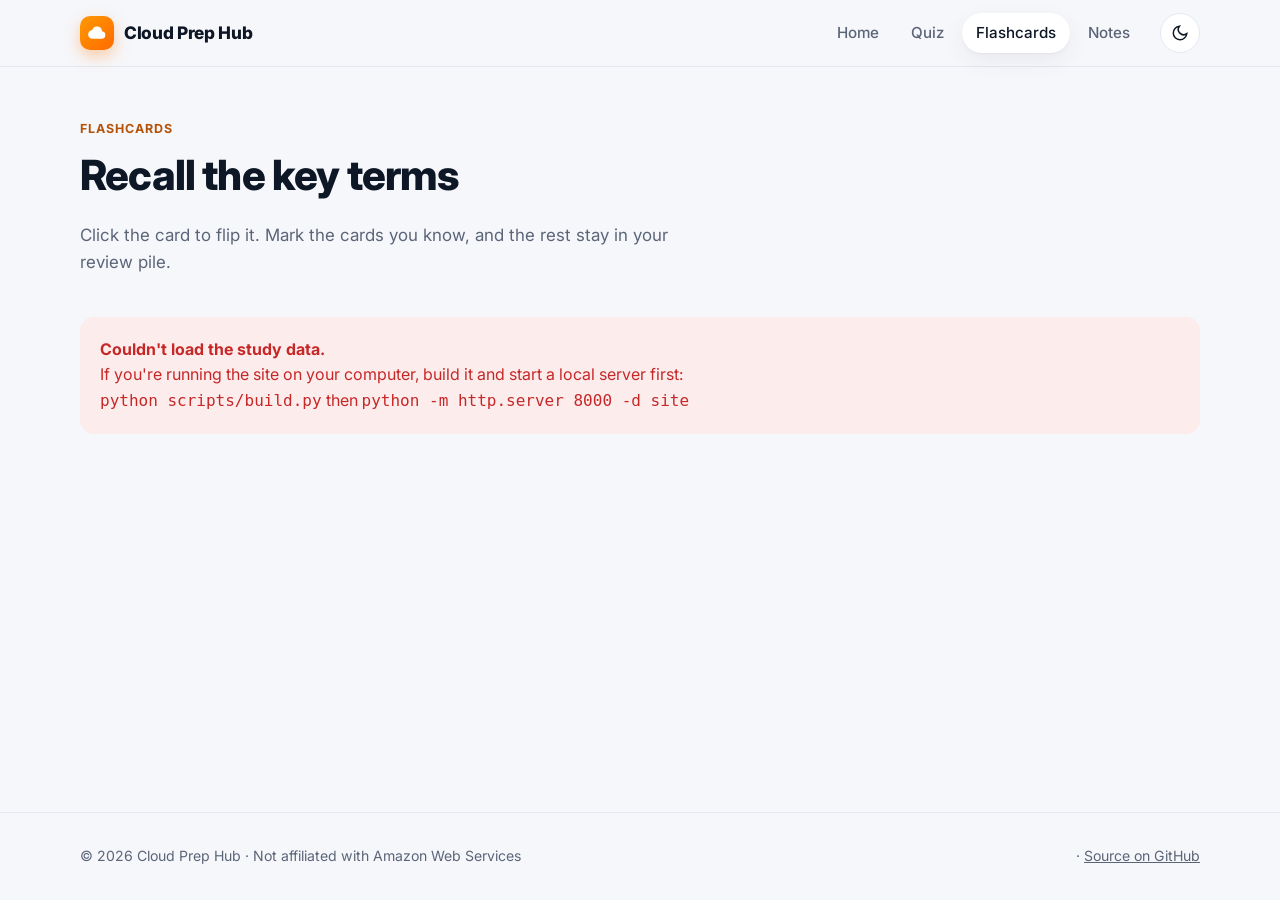
==== site/flashcards.html @ 3655358c "Build full study site with Python pipeline, tests and CI/CD" ====
<!DOCTYPE html>
<html lang="en">
<head>
  <meta charset="UTF-8">
  <meta name="viewport" content="width=device-width, initial-scale=1.0">
  <title>Flashcards · Cloud Prep Hub</title>
  <meta name="description" content="Flip-card revision of key AWS Cloud Practitioner terms and services.">
  <link rel="icon" href="data:image/svg+xml,<svg xmlns='http://www.w3.org/2000/svg' viewBox='0 0 100 100'><text y='.9em' font-size='90'>☁️</text></svg>">
  <link rel="preconnect" href="https://fonts.googleapis.com">
  <link rel="preconnect" href="https://fonts.gstatic.com" crossorigin>
  <link href="https://fonts.googleapis.com/css2?family=Inter:wght@400;500;600;700;800&family=JetBrains+Mono:wght@500;600&display=swap" rel="stylesheet">
  <link rel="stylesheet" href="css/style.css">
  <script>
    // Set the colour theme before the page draws, so it doesn't flash.
    try {
      const saved = localStorage.getItem("cph.theme");
      document.documentElement.dataset.theme = saved || (matchMedia("(prefers-color-scheme: dark)").matches ? "dark" : "light");
    } catch (e) { document.documentElement.dataset.theme = "light"; }
  </script>
  <script type="module" src="js/flashcards.js"></script>
</head>
<body>

  <header class="site-header">
    <div class="container header-inner">
      <a href="index.html" class="logo">
        <span class="logo-mark" aria-hidden="true">
          <svg width="20" height="20" viewBox="0 0 24 24" fill="currentColor"><path d="M17.5 19a4.5 4.5 0 0 0 .5-8.97A6 6 0 0 0 6.34 8.3 5 5 0 0 0 7 18.97V19h10.5z"/></svg>
        </span>
        Cloud Prep Hub
      </a>
      <nav class="main-nav" id="main-nav" aria-label="Main">
        <a href="index.html">Home</a>
        <a href="quiz.html">Quiz</a>
        <a href="flashcards.html">Flashcards</a>
        <a href="notes.html">Notes</a>
      </nav>
      <button class="icon-btn theme-btn" type="button" aria-label="Toggle dark mode">
        <svg class="theme-icon-light" width="18" height="18" viewBox="0 0 24 24" fill="none" stroke="currentColor" stroke-width="2" stroke-linecap="round"><path d="M21 12.8A9 9 0 1 1 11.2 3a7 7 0 0 0 9.8 9.8z"/></svg>
        <svg class="theme-icon-dark" width="18" height="18" viewBox="0 0 24 24" fill="none" stroke="currentColor" stroke-width="2" stroke-linecap="round"><circle cx="12" cy="12" r="4"/><path d="M12 2v2M12 20v2M4.9 4.9l1.4 1.4M17.7 17.7l1.4 1.4M2 12h2M20 12h2M4.9 19.1l1.4-1.4M17.7 6.3l1.4-1.4"/></svg>
      </button>
      <button class="icon-btn menu-btn" type="button" aria-label="Open menu" aria-expanded="false" aria-controls="main-nav">
        <svg width="18" height="18" viewBox="0 0 24 24" fill="none" stroke="currentColor" stroke-width="2" stroke-linecap="round"><path d="M4 7h16M4 12h16M4 17h16"/></svg>
      </button>
    </div>
  </header>

  <main class="container">
    <div class="page-head">
      <div class="eyebrow">Flashcards</div>
      <h1>Recall the key terms</h1>
      <p>Click the card to flip it. Mark the cards you know, and the rest stay in your review pile.</p>
    </div>
    <div id="fc-root">
      <p class="loading">Loading flashcards…</p>
    </div>
  </main>

  <footer class="site-footer">
    <div class="container footer-inner">
      <span>&copy; <span id="year"></span> Cloud Prep Hub · Not affiliated with Amazon Web Services</span>
      <span><span id="build-info" class="mono"></span> · <a href="https://github.com/naseem-ie/cloud-prep-hub" target="_blank" rel="noopener">Source on GitHub</a></span>
    </div>
  </footer>

</body>
</html>
---- site/css/style.css ----
/* ==========================================================================
   Cloud Prep Hub: shared styles
   1. Design tokens (colours, spacing, fonts) for light and dark themes
   2. Base elements
   3. Layout: header, footer, containers
   4. Components: buttons, cards, chips, progress bars
   5. Page-specific styles: home, quiz, flashcards, notes
   ========================================================================== */

/* ---------- 1. Design tokens ---------- */
:root {
  --bg: #f6f7fb;
  --surface: #ffffff;
  --surface-2: #f0f2f8;
  --border: #e3e7f0;
  --text: #0e1726;
  --muted: #5b6578;
  --brand: #ff9900;
  --brand-ink: #b45309;
  --brand-soft: #fff4e2;
  --navy: #0b1b33;
  --success: #15803d;
  --success-soft: #e7f6ec;
  --danger: #c62828;
  --danger-soft: #fdecec;
  --shadow: 0 1px 2px rgba(14, 23, 38, 0.05), 0 8px 24px rgba(14, 23, 38, 0.06);
  --shadow-lg: 0 20px 50px rgba(14, 23, 38, 0.12);
  --radius: 14px;
  --radius-sm: 9px;
  --font: "Inter", system-ui, -apple-system, "Segoe UI", Roboto, sans-serif;
  --mono: "JetBrains Mono", ui-monospace, "SFMono-Regular", Menlo, monospace;
  --max: 1160px;
  color-scheme: light;
}

:root[data-theme="dark"] {
  --bg: #090f1d;
  --surface: #111a2d;
  --surface-2: #17223a;
  --border: #24314d;
  --text: #e8edf6;
  --muted: #98a3ba;
  --brand-ink: #ffb547;
  --brand-soft: rgba(255, 153, 0, 0.12);
  --success: #4ade80;
  --success-soft: rgba(74, 222, 128, 0.12);
  --danger: #f87171;
  --danger-soft: rgba(248, 113, 113, 0.12);
  --shadow: 0 1px 2px rgba(0, 0, 0, 0.3), 0 8px 24px rgba(0, 0, 0, 0.25);
  --shadow-lg: 0 20px 50px rgba(0, 0, 0, 0.45);
  color-scheme: dark;
}

/* ---------- 2. Base ---------- */
*,
*::before,
*::after {
  box-sizing: border-box;
}

html {
  scroll-behavior: smooth;
  scroll-padding-top: 90px;
}

body {
  margin: 0;
  font-family: var(--font);
  font-size: 16px;
  line-height: 1.6;
  color: var(--text);
  background: var(--bg);
  -webkit-font-smoothing: antialiased;
  min-height: 100vh;
  display: flex;
  flex-direction: column;
  transition: background 0.25s ease, color 0.25s ease;
}

h1, h2, h3, h4 {
  line-height: 1.2;
  letter-spacing: -0.02em;
  margin: 0 0 0.5em;
}

p {
  margin: 0 0 1em;
}

a {
  color: inherit;
}

button {
  font: inherit;
  color: inherit;
  cursor: pointer;
}

:focus-visible {
  outline: 3px solid var(--brand);
  outline-offset: 2px;
  border-radius: 6px;
}

.sr-only {
  position: absolute;
  width: 1px;
  height: 1px;
  overflow: hidden;
  clip: rect(0 0 0 0);
  white-space: nowrap;
}

.muted {
  color: var(--muted);
}

.mono {
  font-family: var(--mono);
}

[hidden] {
  display: none !important;
}

/* ---------- 3. Layout ---------- */
.container {
  width: 100%;
  max-width: var(--max);
  margin: 0 auto;
  padding: 0 20px;
}

main {
  flex: 1;
}

.site-header {
  position: sticky;
  top: 0;
  z-index: 50;
  background: color-mix(in srgb, var(--bg) 82%, transparent);
  backdrop-filter: saturate(160%) blur(12px);
  -webkit-backdrop-filter: saturate(160%) blur(12px);
  border-bottom: 1px solid var(--border);
}

.header-inner {
  display: flex;
  align-items: center;
  gap: 16px;
  height: 66px;
}

.logo {
  display: flex;
  align-items: center;
  gap: 10px;
  font-weight: 800;
  font-size: 1.08rem;
  text-decoration: none;
  letter-spacing: -0.02em;
}

.logo-mark {
  width: 34px;
  height: 34px;
  border-radius: 10px;
  display: grid;
  place-items: center;
  background: linear-gradient(135deg, var(--brand), #ff6a00);
  color: #fff;
  box-shadow: 0 6px 16px rgba(255, 120, 0, 0.35);
}

.main-nav {
  display: flex;
  gap: 4px;
  margin-left: auto;
}

.main-nav a {
  text-decoration: none;
  color: var(--muted);
  font-weight: 500;
  font-size: 0.95rem;
  padding: 8px 14px;
  border-radius: 999px;
  transition: background 0.2s, color 0.2s;
}

.main-nav a:hover {
  color: var(--text);
  background: var(--surface-2);
}

.main-nav a.active {
  color: var(--text);
  background: var(--surface);
  box-shadow: var(--shadow);
}

.icon-btn {
  width: 40px;
  height: 40px;
  border-radius: 50%;
  border: 1px solid var(--border);
  background: var(--surface);
  display: grid;
  place-items: center;
  transition: transform 0.2s, background 0.2s;
}

.icon-btn:hover {
  transform: translateY(-1px);
  background: var(--surface-2);
}

.menu-btn {
  display: none;
}

.theme-icon-dark {
  display: none;
}

:root[data-theme="dark"] .theme-icon-dark {
  display: block;
}

:root[data-theme="dark"] .theme-icon-light {
  display: none;
}

@media (max-width: 760px) {
  .menu-btn {
    display: grid;
  }

  .main-nav {
    position: absolute;
    top: 66px;
    left: 0;
    right: 0;
    flex-direction: column;
    gap: 2px;
    padding: 12px 20px 20px;
    background: var(--bg);
    border-bottom: 1px solid var(--border);
    box-shadow: var(--shadow-lg);
    display: none;
  }

  .main-nav.open {
    display: flex;
  }

  .main-nav a {
    padding: 12px 14px;
    border-radius: var(--radius-sm);
  }

  .theme-btn {
    margin-left: auto;
  }
}

.site-footer {
  border-top: 1px solid var(--border);
  margin-top: 80px;
  padding: 32px 0;
  font-size: 0.88rem;
  color: var(--muted);
}

.footer-inner {
  display: flex;
  flex-wrap: wrap;
  gap: 12px 24px;
  justify-content: space-between;
  align-items: center;
}

.footer-inner a {
  color: var(--muted);
}

.page-head {
  padding: 48px 0 24px;
}

.page-head h1 {
  font-size: clamp(1.9rem, 4vw, 2.6rem);
  font-weight: 800;
}

.page-head p {
  color: var(--muted);
  max-width: 640px;
  font-size: 1.06rem;
}

.eyebrow {
  display: inline-flex;
  align-items: center;
  gap: 8px;
  font-size: 0.78rem;
  font-weight: 700;
  letter-spacing: 0.08em;
  text-transform: uppercase;
  color: var(--brand-ink);
  margin-bottom: 12px;
}

/* ---------- 4. Components ---------- */
.btn {
  display: inline-flex;
  align-items: center;
  justify-content: center;
  gap: 8px;
  padding: 12px 22px;
  border-radius: 999px;
  border: 1px solid transparent;
  font-weight: 600;
  font-size: 0.97rem;
  text-decoration: none;
  transition: transform 0.15s, box-shadow 0.2s, background 0.2s;
  white-space: nowrap;
}

.btn:hover {
  transform: translateY(-1px);
}

.btn:active {
  transform: translateY(0);
}

.btn:disabled {
  opacity: 0.45;
  cursor: not-allowed;
  transform: none;
}

.btn-primary {
  background: var(--brand);
  color: #1b1200;
  box-shadow: 0 8px 20px rgba(255, 153, 0, 0.3);
}

.btn-primary:hover {
  box-shadow: 0 10px 26px rgba(255, 153, 0, 0.4);
}

.btn-secondary {
  background: var(--surface);
  border-color: var(--border);
}

.btn-secondary:hover {
  background: var(--surface-2);
}

.btn-ghost {
  background: transparent;
  color: var(--muted);
}

.btn-ghost:hover {
  color: var(--text);
  background: var(--surface-2);
}

.btn-sm {
  padding: 8px 14px;
  font-size: 0.88rem;
}

.card {
  background: var(--surface);
  border: 1px solid var(--border);
  border-radius: var(--radius);
  box-shadow: var(--shadow);
}

.chip-group {
  display: flex;
  flex-wrap: wrap;
  gap: 8px;
}

.chip {
  display: inline-flex;
  align-items: center;
  gap: 8px;
  padding: 8px 14px;
  border-radius: 999px;
  border: 1px solid var(--border);
  background: var(--surface);
  font-size: 0.9rem;
  font-weight: 500;
  transition: all 0.2s;
}

.chip:hover {
  border-color: var(--muted);
}

.chip[aria-pressed="true"] {
  background: var(--text);
  color: var(--bg);
  border-color: var(--text);
}

.dot {
  width: 9px;
  height: 9px;
  border-radius: 50%;
  background: var(--c, var(--brand));
  flex: none;
}

.tag {
  display: inline-flex;
  align-items: center;
  gap: 6px;
  font-size: 0.78rem;
  font-weight: 600;
  padding: 4px 10px;
  border-radius: 999px;
  background: color-mix(in srgb, var(--c, var(--brand)) 14%, transparent);
  color: var(--text);
}

.progress {
  height: 8px;
  border-radius: 999px;
  background: var(--surface-2);
  overflow: hidden;
}

.progress > span {
  display: block;
  height: 100%;
  width: 0;
  border-radius: inherit;
  background: var(--c, var(--brand));
  transition: width 0.6s cubic-bezier(0.2, 0.8, 0.2, 1);
}

.kbd {
  font-family: var(--mono);
  font-size: 0.75rem;
  padding: 2px 6px;
  border-radius: 5px;
  border: 1px solid var(--border);
  border-bottom-width: 2px;
  background: var(--surface);
}

.toast {
  position: fixed;
  left: 50%;
  bottom: 24px;
  transform: translate(-50%, 120px);
  background: var(--navy);
  color: #fff;
  padding: 12px 20px;
  border-radius: 999px;
  font-size: 0.92rem;
  box-shadow: var(--shadow-lg);
  transition: transform 0.35s cubic-bezier(0.2, 0.8, 0.2, 1);
  z-index: 100;
}

.toast.show {
  transform: translate(-50%, 0);
}

.loading {
  padding: 60px 0;
  text-align: center;
  color: var(--muted);
}

.error-box {
  padding: 20px;
  border-radius: var(--radius);
  background: var(--danger-soft);
  color: var(--danger);
}

.fade-in {
  animation: fadeIn 0.4s ease both;
}

@keyframes fadeIn {
  from { opacity: 0; transform: translateY(8px); }
  to { opacity: 1; transform: none; }
}

@media (prefers-reduced-motion: reduce) {
  *, *::before, *::after {
    animation-duration: 0.01ms !important;
    transition-duration: 0.01ms !important;
  }
  html { scroll-behavior: auto; }
}

/* ---------- 5a. Home ---------- */
.hero {
  position: relative;
  padding: 72px 0 56px;
  overflow: hidden;
}

.hero::before {
  content: "";
  position: absolute;
  inset: -40% -10% auto auto;
  width: 720px;
  height: 720px;
  background: radial-gradient(circle, rgba(255, 153, 0, 0.18), transparent 62%);
  pointer-events: none;
}

.hero-grid {
  position: relative;
  display: grid;
  grid-template-columns: 1.15fr 0.85fr;
  gap: 48px;
  align-items: center;
}

.hero h1 {
  font-size: clamp(2.3rem, 5.2vw, 3.7rem);
  font-weight: 800;
  letter-spacing: -0.035em;
  margin-bottom: 18px;
}

.gradient-text {
  background: linear-gradient(90deg, var(--brand), #ff5e3a);
  -webkit-background-clip: text;
  background-clip: text;
  color: transparent;
}

.hero-lead {
  font-size: 1.15rem;
  color: var(--muted);
  max-width: 540px;
  margin-bottom: 30px;
}

.hero-actions {
  display: flex;
  flex-wrap: wrap;
  gap: 12px;
}

.readiness {
  padding: 26px;
}

.readiness-top {
  display: flex;
  align-items: center;
  gap: 20px;
  margin-bottom: 22px;
}

.ring {
  --p: 0;
  position: relative;
  width: 112px;
  height: 112px;
  flex: none;
}

.ring svg {
  transform: rotate(-90deg);
}

.ring circle {
  fill: none;
  stroke-width: 10;
}

.ring .track {
  stroke: var(--surface-2);
}

.ring .fill {
  stroke: var(--brand);
  stroke-linecap: round;
  transition: stroke-dashoffset 1s cubic-bezier(0.2, 0.8, 0.2, 1);
}

.ring-label {
  position: absolute;
  inset: 0;
  display: grid;
  place-items: center;
  text-align: center;
  font-weight: 800;
  font-size: 1.6rem;
  line-height: 1;
}

.ring-label small {
  display: block;
  font-size: 0.68rem;
  color: var(--muted);
  font-weight: 600;
  margin-top: 4px;
  letter-spacing: 0.04em;
  text-transform: uppercase;
}

.readiness h3 {
  font-size: 1.1rem;
  margin-bottom: 4px;
}

.domain-progress {
  display: grid;
  gap: 14px;
}

.domain-progress-row .row-head {
  display: flex;
  justify-content: space-between;
  font-size: 0.86rem;
  margin-bottom: 6px;
}

.stats {
  display: grid;
  grid-template-columns: repeat(4, 1fr);
  gap: 16px;
  margin-top: 8px;
}

.stat {
  padding: 22px;
}

.stat-value {
  font-size: 2rem;
  font-weight: 800;
  letter-spacing: -0.03em;
}

.stat-label {
  color: var(--muted);
  font-size: 0.9rem;
}

.section {
  padding-top: 72px;
}

.section-head {
  display: flex;
  justify-content: space-between;
  align-items: end;
  gap: 20px;
  flex-wrap: wrap;
  margin-bottom: 26px;
}

.section-head h2 {
  font-size: clamp(1.6rem, 3vw, 2.1rem);
  font-weight: 800;
  margin: 0;
}

.section-head p {
  color: var(--muted);
  margin: 6px 0 0;
}

.domain-grid {
  display: grid;
  grid-template-columns: repeat(2, 1fr);
  gap: 18px;
}

.domain-card {
  position: relative;
  padding: 26px;
  overflow: hidden;
  transition: transform 0.25s, box-shadow 0.25s;
}

.domain-card:hover {
  transform: translateY(-3px);
  box-shadow: var(--shadow-lg);
}

.domain-card::before {
  content: "";
  position: absolute;
  inset: 0 0 auto 0;
  height: 4px;
  background: var(--c);
}

.domain-card-top {
  display: flex;
  justify-content: space-between;
  align-items: start;
  gap: 12px;
  margin-bottom: 10px;
}

.domain-num {
  font-family: var(--mono);
  font-size: 0.8rem;
  color: var(--muted);
}

.domain-weight {
  font-size: 1.9rem;
  font-weight: 800;
  letter-spacing: -0.03em;
  color: var(--c);
  line-height: 1;
}

.domain-weight small {
  display: block;
  font-size: 0.7rem;
  font-weight: 600;
  color: var(--muted);
  letter-spacing: 0.04em;
  text-transform: uppercase;
  text-align: right;
}

.domain-card h3 {
  font-size: 1.25rem;
}

.domain-card p {
  color: var(--muted);
  font-size: 0.95rem;
}

.domain-meta {
  display: flex;
  gap: 16px;
  font-size: 0.85rem;
  color: var(--muted);
  margin-bottom: 18px;
  flex-wrap: wrap;
}

.domain-actions {
  display: flex;
  gap: 8px;
  flex-wrap: wrap;
}

.steps {
  display: grid;
  grid-template-columns: repeat(3, 1fr);
  gap: 18px;
}

.step {
  padding: 26px;
}

.step-icon {
  width: 46px;
  height: 46px;
  border-radius: 12px;
  display: grid;
  place-items: center;
  background: var(--brand-soft);
  color: var(--brand-ink);
  margin-bottom: 16px;
}

.step p {
  color: var(--muted);
  margin: 0;
}

.exam-facts {
  display: grid;
  grid-template-columns: repeat(4, 1fr);
  background: var(--navy);
  color: #fff;
  border-radius: var(--radius);
  overflow: hidden;
}

.exam-fact {
  padding: 26px;
  border-right: 1px solid rgba(255, 255, 255, 0.1);
}

.exam-fact:last-child {
  border-right: 0;
}

.exam-fact strong {
  display: block;
  font-size: 1.7rem;
  font-weight: 800;
  color: var(--brand);
  letter-spacing: -0.02em;
}

.exam-fact span {
  color: rgba(255, 255, 255, 0.72);
  font-size: 0.9rem;
}

@media (max-width: 900px) {
  .hero-grid,
  .domain-grid,
  .steps {
    grid-template-columns: 1fr;
  }

  .stats,
  .exam-facts {
    grid-template-columns: repeat(2, 1fr);
  }

  .exam-fact:nth-child(2) {
    border-right: 0;
  }

  .exam-fact:nth-child(-n + 2) {
    border-bottom: 1px solid rgba(255, 255, 255, 0.1);
  }
}

/* ---------- 5b. Quiz ---------- */
.quiz-shell {
  max-width: 780px;
  margin: 0 auto;
}

.setup {
  padding: 30px;
}

.field {
  margin-bottom: 26px;
}

.field-label {
  display: block;
  font-weight: 700;
  margin-bottom: 10px;
}

.mode-grid {
  display: grid;
  grid-template-columns: 1fr 1fr;
  gap: 12px;
}

.mode-option {
  text-align: left;
  padding: 18px;
  border-radius: var(--radius-sm);
  border: 2px solid var(--border);
  background: var(--surface);
  transition: border-color 0.2s, background 0.2s;
}

.mode-option strong {
  display: block;
  margin-bottom: 4px;
}

.mode-option span {
  color: var(--muted);
  font-size: 0.88rem;
}

.mode-option[aria-pressed="true"] {
  border-color: var(--brand);
  background: var(--brand-soft);
}

.setup-footer {
  display: flex;
  justify-content: space-between;
  align-items: center;
  gap: 16px;
  flex-wrap: wrap;
  padding-top: 22px;
  border-top: 1px solid var(--border);
}

.history {
  margin-top: 22px;
  padding: 24px 30px;
}

.history h3 {
  font-size: 1rem;
}

.history-list {
  list-style: none;
  padding: 0;
  margin: 0;
}

.history-list li {
  display: flex;
  justify-content: space-between;
  gap: 12px;
  padding: 10px 0;
  border-top: 1px solid var(--border);
  font-size: 0.92rem;
}

.history-list li:first-child {
  border-top: 0;
}

.score-pill {
  font-weight: 700;
  font-family: var(--mono);
}

.score-pill.pass {
  color: var(--success);
}

.score-pill.fail {
  color: var(--danger);
}

.question-card {
  padding: 30px;
}

.question-top {
  display: flex;
  justify-content: space-between;
  align-items: center;
  gap: 12px;
  margin-bottom: 14px;
  font-size: 0.9rem;
  color: var(--muted);
}

.timer {
  font-family: var(--mono);
  font-weight: 600;
  color: var(--text);
  display: inline-flex;
  align-items: center;
  gap: 6px;
}

.timer.low {
  color: var(--danger);
}

.question-progress {
  margin-bottom: 26px;
}

.question-text {
  font-size: 1.3rem;
  font-weight: 700;
  margin: 14px 0 22px;
  letter-spacing: -0.015em;
}

.options {
  display: grid;
  gap: 10px;
}

.option {
  display: flex;
  align-items: center;
  gap: 14px;
  width: 100%;
  text-align: left;
  padding: 15px 16px;
  border-radius: var(--radius-sm);
  border: 2px solid var(--border);
  background: var(--surface);
  font-size: 1rem;
  transition: border-color 0.15s, background 0.15s, transform 0.1s;
}

.option:hover:not(:disabled) {
  border-color: var(--muted);
}

.option:active:not(:disabled) {
  transform: scale(0.995);
}

.option:disabled {
  cursor: default;
}

.option-letter {
  flex: none;
  width: 30px;
  height: 30px;
  border-radius: 8px;
  display: grid;
  place-items: center;
  font-weight: 700;
  font-size: 0.85rem;
  background: var(--surface-2);
  font-family: var(--mono);
}

.option.selected {
  border-color: var(--brand);
  background: var(--brand-soft);
}

.option.correct {
  border-color: var(--success);
  background: var(--success-soft);
}

.option.correct .option-letter {
  background: var(--success);
  color: #fff;
}

.option.wrong {
  border-color: var(--danger);
  background: var(--danger-soft);
}

.option.wrong .option-letter {
  background: var(--danger);
  color: #fff;
}

.feedback {
  margin-top: 20px;
  padding: 18px 20px;
  border-radius: var(--radius-sm);
  border-left: 4px solid var(--success);
  background: var(--success-soft);
}

.feedback.wrong {
  border-left-color: var(--danger);
  background: var(--danger-soft);
}

.feedback strong {
  display: block;
  margin-bottom: 4px;
}

.feedback p {
  margin: 0;
}

.question-actions {
  display: flex;
  justify-content: space-between;
  align-items: center;
  gap: 12px;
  margin-top: 26px;
  flex-wrap: wrap;
}

.hint {
  font-size: 0.82rem;
  color: var(--muted);
}

.results-hero {
  padding: 36px 30px;
  text-align: center;
}

.results-hero .ring {
  width: 150px;
  height: 150px;
  margin: 0 auto 18px;
}

.results-hero .ring-label {
  font-size: 2.2rem;
}

.verdict {
  font-size: 1.5rem;
  font-weight: 800;
  margin-bottom: 6px;
}

.verdict.pass {
  color: var(--success);
}

.verdict.fail {
  color: var(--danger);
}

.results-actions {
  display: flex;
  justify-content: center;
  gap: 10px;
  flex-wrap: wrap;
  margin-top: 22px;
}

.breakdown {
  padding: 26px 30px;
  margin-top: 18px;
}

.breakdown-row {
  display: grid;
  grid-template-columns: 1fr 70px;
  gap: 6px 16px;
  align-items: center;
  margin-bottom: 16px;
}

.breakdown-row:last-child {
  margin-bottom: 0;
}

.breakdown-row .progress {
  grid-column: 1 / -1;
}

.breakdown-row .pct {
  text-align: right;
  font-family: var(--mono);
  font-weight: 600;
}

.review {
  margin-top: 18px;
}

.review-item {
  padding: 22px 26px;
  margin-bottom: 12px;
  border-left: 4px solid var(--success);
}

.review-item.wrong {
  border-left-color: var(--danger);
}

.review-item h4 {
  font-size: 1rem;
  margin-bottom: 10px;
}

.review-answer {
  font-size: 0.92rem;
  margin: 2px 0;
}

.review-item .explain {
  margin-top: 10px;
  color: var(--muted);
  font-size: 0.92rem;
}

@media (max-width: 600px) {
  .mode-grid {
    grid-template-columns: 1fr;
  }

  .setup,
  .question-card,
  .history,
  .breakdown {
    padding: 22px 18px;
  }

  .question-text {
    font-size: 1.15rem;
  }
}

/* ---------- 5c. Flashcards ---------- */
.fc-toolbar {
  display: flex;
  justify-content: space-between;
  align-items: center;
  gap: 14px;
  flex-wrap: wrap;
  margin-bottom: 22px;
}

.fc-stage {
  max-width: 720px;
  margin: 0 auto;
}

.fc-progress-head {
  display: flex;
  justify-content: space-between;
  font-size: 0.9rem;
  color: var(--muted);
  margin-bottom: 8px;
}

.flashcard {
  perspective: 1400px;
  height: 310px;
  margin: 20px 0;
  cursor: pointer;
  border: 0;
  background: none;
  padding: 0;
  width: 100%;
  display: block;
}

.flashcard-inner {
  position: relative;
  width: 100%;
  height: 100%;
  transition: transform 0.6s cubic-bezier(0.3, 0.8, 0.3, 1);
  transform-style: preserve-3d;
}

.flashcard.flipped .flashcard-inner {
  transform: rotateY(180deg);
}

.flashcard-face {
  position: absolute;
  inset: 0;
  backface-visibility: hidden;
  -webkit-backface-visibility: hidden;
  border-radius: 20px;
  padding: 34px;
  display: flex;
  flex-direction: column;
  justify-content: center;
  align-items: center;
  text-align: center;
  border: 1px solid var(--border);
  background: var(--surface);
  box-shadow: var(--shadow-lg);
}

.flashcard-face .tag {
  position: absolute;
  top: 20px;
  left: 20px;
}

.face-hint {
  position: absolute;
  bottom: 18px;
  font-size: 0.8rem;
  color: var(--muted);
}

.flashcard-front h2 {
  font-size: clamp(1.6rem, 4vw, 2.3rem);
  font-weight: 800;
  margin: 0;
}

.flashcard-back {
  transform: rotateY(180deg);
  background: linear-gradient(160deg, var(--navy), #13294d);
  color: #fff;
  border-color: transparent;
}

.flashcard-back .term-small {
  font-size: 0.85rem;
  color: var(--brand);
  font-weight: 700;
  text-transform: uppercase;
  letter-spacing: 0.06em;
  margin-bottom: 12px;
}

.flashcard-back p {
  font-size: 1.15rem;
  line-height: 1.55;
  margin: 0;
  max-width: 520px;
}

.flashcard-back .face-hint {
  color: rgba(255, 255, 255, 0.6);
}

.known-badge {
  position: absolute;
  top: 20px;
  right: 20px;
  font-size: 0.78rem;
  font-weight: 700;
  color: var(--success);
}

.fc-controls {
  display: grid;
  grid-template-columns: auto 1fr 1fr auto;
  gap: 10px;
  align-items: center;
}

.btn-learning {
  background: var(--danger-soft);
  color: var(--danger);
}

.btn-known {
  background: var(--success-soft);
  color: var(--success);
}

.fc-done {
  padding: 48px 30px;
  text-align: center;
}

.fc-done .big {
  font-size: 3rem;
  margin-bottom: 8px;
}

.shortcuts {
  text-align: center;
  margin-top: 20px;
  font-size: 0.85rem;
  color: var(--muted);
}

.toggle {
  display: inline-flex;
  align-items: center;
  gap: 10px;
  font-size: 0.9rem;
  cursor: pointer;
  user-select: none;
}

.toggle input {
  appearance: none;
  width: 40px;
  height: 22px;
  border-radius: 999px;
  background: var(--border);
  position: relative;
  cursor: pointer;
  transition: background 0.2s;
  margin: 0;
}

.toggle input::after {
  content: "";
  position: absolute;
  top: 3px;
  left: 3px;
  width: 16px;
  height: 16px;
  border-radius: 50%;
  background: #fff;
  transition: transform 0.2s;
  box-shadow: 0 1px 3px rgba(0, 0, 0, 0.25);
}

.toggle input:checked {
  background: var(--brand);
}

.toggle input:checked::after {
  transform: translateX(18px);
}

@media (max-width: 600px) {
  .flashcard {
    height: 320px;
  }

  .flashcard-face {
    padding: 52px 22px 40px;
  }

  .fc-controls {
    grid-template-columns: 1fr 1fr;
  }

  .fc-controls .nav-prev,
  .fc-controls .nav-next {
    order: 2;
  }
}

/* ---------- 5d. Notes ---------- */
.notes-layout {
  display: grid;
  grid-template-columns: 250px minmax(0, 1fr) 210px;
  gap: 36px;
  align-items: start;
}

.notes-sidebar,
.notes-toc {
  position: sticky;
  top: 90px;
}

.search {
  position: relative;
  display: block;
  margin-bottom: 22px;
}

.search input {
  width: 100%;
  padding: 11px 14px 11px 38px;
  border-radius: var(--radius-sm);
  border: 1px solid var(--border);
  background: var(--surface);
  color: var(--text);
  font: inherit;
  font-size: 0.93rem;
}

.search input:focus {
  outline: 2px solid var(--brand);
  outline-offset: 0;
  border-color: transparent;
}

.search svg {
  position: absolute;
  left: 12px;
  top: 50%;
  transform: translateY(-50%);
  color: var(--muted);
}

.side-label {
  font-size: 0.75rem;
  text-transform: uppercase;
  letter-spacing: 0.08em;
  color: var(--muted);
  font-weight: 700;
  margin: 0 0 10px;
}

.domain-nav {
  list-style: none;
  padding: 0;
  margin: 0 0 22px;
  display: grid;
  gap: 4px;
}

.domain-nav button {
  width: 100%;
  display: flex;
  align-items: center;
  gap: 10px;
  text-align: left;
  padding: 10px 12px;
  border-radius: var(--radius-sm);
  border: 0;
  background: transparent;
  font-size: 0.93rem;
  font-weight: 500;
  color: var(--muted);
  transition: background 0.15s, color 0.15s;
}

.domain-nav button:hover {
  background: var(--surface-2);
  color: var(--text);
}

.domain-nav button[aria-current="true"] {
  background: var(--surface);
  color: var(--text);
  box-shadow: var(--shadow);
  font-weight: 600;
}

.domain-nav .check {
  margin-left: auto;
  color: var(--success);
  font-weight: 700;
}

.notes-progress {
  padding: 18px;
  font-size: 0.88rem;
}

.notes-progress .progress {
  margin-top: 10px;
}

.note-article {
  padding: 38px 42px;
  min-width: 0;
}

.note-header {
  border-bottom: 1px solid var(--border);
  padding-bottom: 22px;
  margin-bottom: 28px;
}

.note-header h1 {
  font-size: clamp(1.7rem, 3.5vw, 2.3rem);
  font-weight: 800;
  margin: 10px 0 8px;
}

.note-meta {
  display: flex;
  gap: 18px;
  flex-wrap: wrap;
  font-size: 0.88rem;
  color: var(--muted);
}

.note-body h2 {
  font-size: 1.45rem;
  margin-top: 2.2em;
  padding-top: 0.2em;
}

.note-body h2:first-child {
  margin-top: 0;
}

.note-body h3 {
  font-size: 1.1rem;
  margin-top: 1.6em;
}

.note-body ul,
.note-body ol {
  padding-left: 1.3em;
}

.note-body li {
  margin-bottom: 0.4em;
}

.table-wrap {
  overflow-x: auto;
  margin: 1.2em 0 1.6em;
  border: 1px solid var(--border);
  border-radius: var(--radius-sm);
}

.note-body table {
  width: 100%;
  border-collapse: collapse;
  font-size: 0.93rem;
}

.note-body tr:last-child td {
  border-bottom: 0;
}

.note-body th,
.note-body td {
  text-align: left;
  padding: 10px 14px;
  border-bottom: 1px solid var(--border);
  vertical-align: top;
}

.note-body th {
  background: var(--surface-2);
  font-weight: 700;
  white-space: nowrap;
}

.note-body a {
  color: var(--brand-ink);
}

.note-body .callout {
  margin: 1.4em 0;
  padding: 16px 20px;
  border-radius: var(--radius-sm);
  background: var(--brand-soft);
  border-left: 4px solid var(--brand);
}

.note-body .callout p {
  margin: 0;
}

.note-body mark {
  background: rgba(255, 153, 0, 0.35);
  color: inherit;
  border-radius: 3px;
  padding: 0 2px;
}

.note-footer {
  margin-top: 40px;
  padding-top: 24px;
  border-top: 1px solid var(--border);
  display: flex;
  justify-content: space-between;
  align-items: center;
  gap: 12px;
  flex-wrap: wrap;
}

.toc-list {
  list-style: none;
  padding: 0;
  margin: 0;
  border-left: 2px solid var(--border);
}

.toc-list a {
  display: block;
  padding: 6px 0 6px 14px;
  margin-left: -2px;
  border-left: 2px solid transparent;
  text-decoration: none;
  color: var(--muted);
  font-size: 0.87rem;
  line-height: 1.4;
  transition: color 0.15s, border-color 0.15s;
}

.toc-list a:hover {
  color: var(--text);
}

.toc-list a.active {
  color: var(--text);
  border-left-color: var(--brand);
  font-weight: 600;
}

.search-results {
  padding: 26px 30px;
}

.search-result {
  display: block;
  width: 100%;
  text-align: left;
  border: 0;
  background: none;
  padding: 14px 0;
  border-top: 1px solid var(--border);
}

.search-result:first-of-type {
  border-top: 0;
}

.search-result strong {
  display: block;
  margin-bottom: 2px;
}

.search-result span {
  color: var(--muted);
  font-size: 0.9rem;
}

.search-result mark {
  background: rgba(255, 153, 0, 0.35);
  color: inherit;
  border-radius: 3px;
}

@media (max-width: 1100px) {
  .notes-layout {
    grid-template-columns: 230px minmax(0, 1fr);
  }

  .notes-toc {
    display: none;
  }
}

@media (max-width: 800px) {
  .notes-layout {
    grid-template-columns: minmax(0, 1fr);
    gap: 18px;
  }

  .notes-layout > * {
    min-width: 0;
  }

  .notes-sidebar {
    position: static;
  }

  .domain-nav {
    display: flex;
    overflow-x: auto;
    gap: 6px;
    margin-bottom: 12px;
    padding-bottom: 4px;
  }

  .domain-nav button {
    white-space: nowrap;
  }

  .notes-progress,
  .notes-sidebar .side-label {
    display: none;
  }

  .note-article {
    padding: 26px 20px;
  }
}
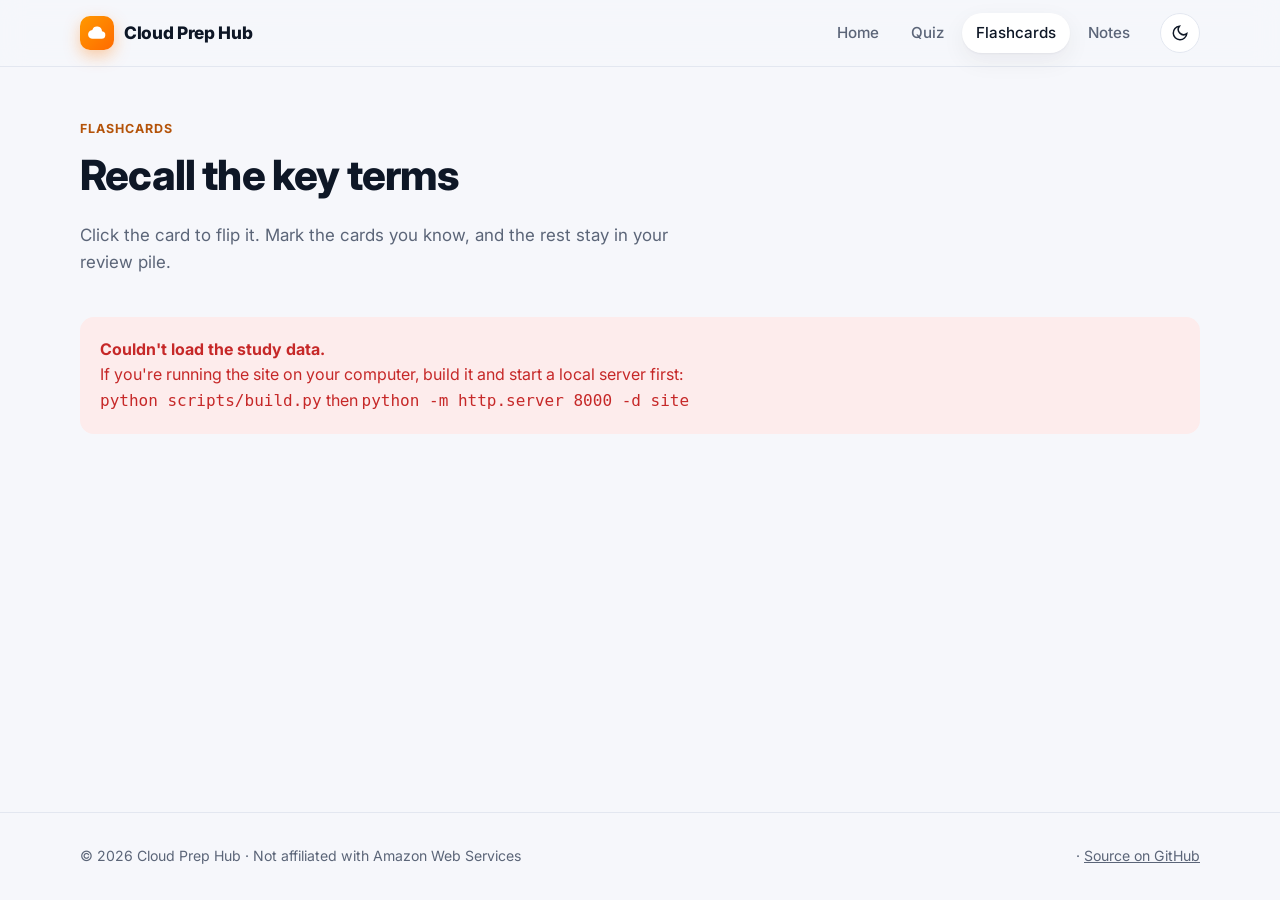
==== commit 13edb93d: "Add progress export/import and remove Under the hood section" ====
--- a/site/flashcards.html
+++ b/site/flashcards.html
@@ -59,7 +59,7 @@
   <footer class="site-footer">
     <div class="container footer-inner">
       <span>&copy; <span id="year"></span> Cloud Prep Hub · Not affiliated with Amazon Web Services</span>
-      <span><span id="build-info" class="mono"></span> · <a href="https://github.com/naseem-ie/cloud-prep-hub" target="_blank" rel="noopener">Source on GitHub</a></span>
+      <span><span id="build-info" class="mono"></span> · <a href="https://github.com/Naseem-S/Cloud-Prep-Hub" target="_blank" rel="noopener">Source on GitHub</a></span>
     </div>
   </footer>
 
--- a/site/css/style.css
+++ b/site/css/style.css
@@ -636,6 +636,27 @@
   margin-bottom: 6px;
 }
 
+.progress-tools {
+  margin-top: 20px;
+  padding-top: 16px;
+  border-top: 1px solid var(--border);
+}
+
+.progress-tools p {
+  font-size: 0.82rem;
+  margin: 0 0 10px;
+}
+
+.progress-actions {
+  display: flex;
+  flex-wrap: wrap;
+  gap: 8px;
+}
+
+.progress-actions #reset-progress {
+  margin-left: auto;
+}
+
 .stats {
   display: grid;
   grid-template-columns: repeat(4, 1fr);
